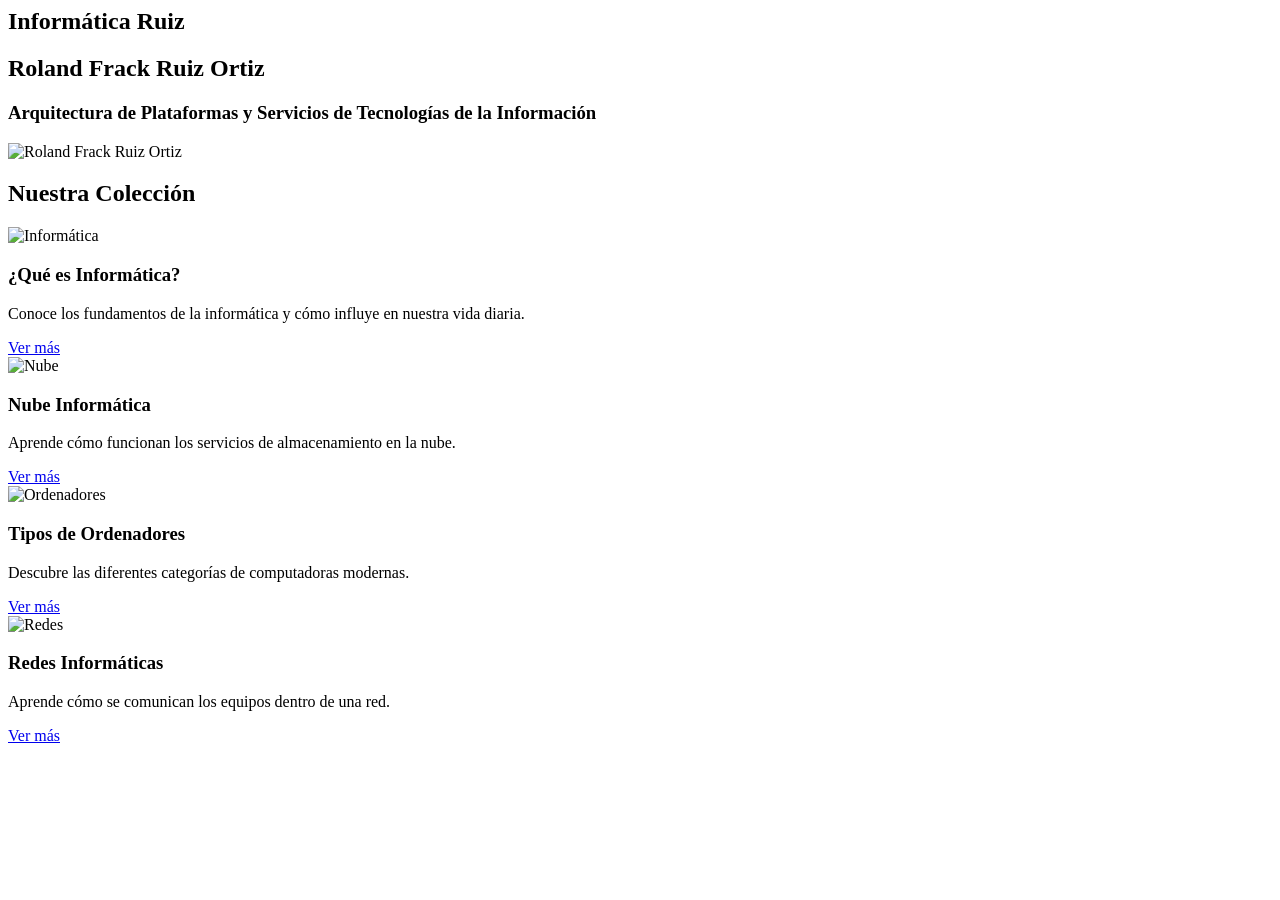
==== index.html @ bd687c78 "Add files via upload" ====
<link rel="stylesheet" href="css/style-cont.css">

<body>

    <div id="cabeza"></div>

    <div id="contenido">
        
        <section class="portada-seccion">
    <div class="portada-container">
        
        <div class="texto-portada">
            <h1 class="titulo-principal">Informática Ruiz</h1>
            <h2 class="subtitulo-nombre">Roland Frack Ruiz Ortiz</h2>
            <h3 class="subtitulo-carrera">Arquitectura de Plataformas y Servicios de Tecnologías de la Información</h3>
        </div>

        <div class="imagen-portada">
            <img src="img/logo.png" alt="Roland Frack Ruiz Ortiz">
        </div>

    </div>
</section>
        
        <section class="coleccion">

    <h2>Nuestra Colección</h2>

    <div class="contenedor-cartas">

        <div class="carta">

            <img src="img/informatica.jpg" alt="Informática">

            <h3>¿Qué es Informática?</h3>

            <p>
                Conoce los fundamentos de la informática y
                cómo influye en nuestra vida diaria.
            </p>

            <a href="coleccion.html?tema=informatica"
               class="btn-ver">
                Ver más
            </a>

        </div>

        <div class="carta">

            <img src="img/nube-informatica.jpg" alt="Nube">

            <h3>Nube Informática</h3>

            <p>
                Aprende cómo funcionan los servicios
                de almacenamiento en la nube.
            </p>

            <a href="coleccion.html?tema=nube"
               class="btn-ver">
                Ver más
            </a>

        </div>

        <div class="carta">

            <img src="img/tipos-ordenador.jpg" alt="Ordenadores">

            <h3>Tipos de Ordenadores</h3>

            <p>
                Descubre las diferentes categorías de
                computadoras modernas.
            </p>

            <a href="coleccion.html?tema=ordenadores"
               class="btn-ver">
                Ver más
            </a>

        </div>

        <div class="carta">

            <img src="img/redes.jpg" alt="Redes">

            <h3>Redes Informáticas</h3>

            <p>
                Aprende cómo se comunican los equipos
                dentro de una red.
            </p>

            <a href="coleccion.html?tema=redes"
               class="btn-ver">
                Ver más
            </a>

        </div>

    </div>

</section>
        
    </div>

    <script src="js/js-menu.js"></script>
    <script src="js/js-cont.js"></script>
    
     <div id="pie"></div>
</body>
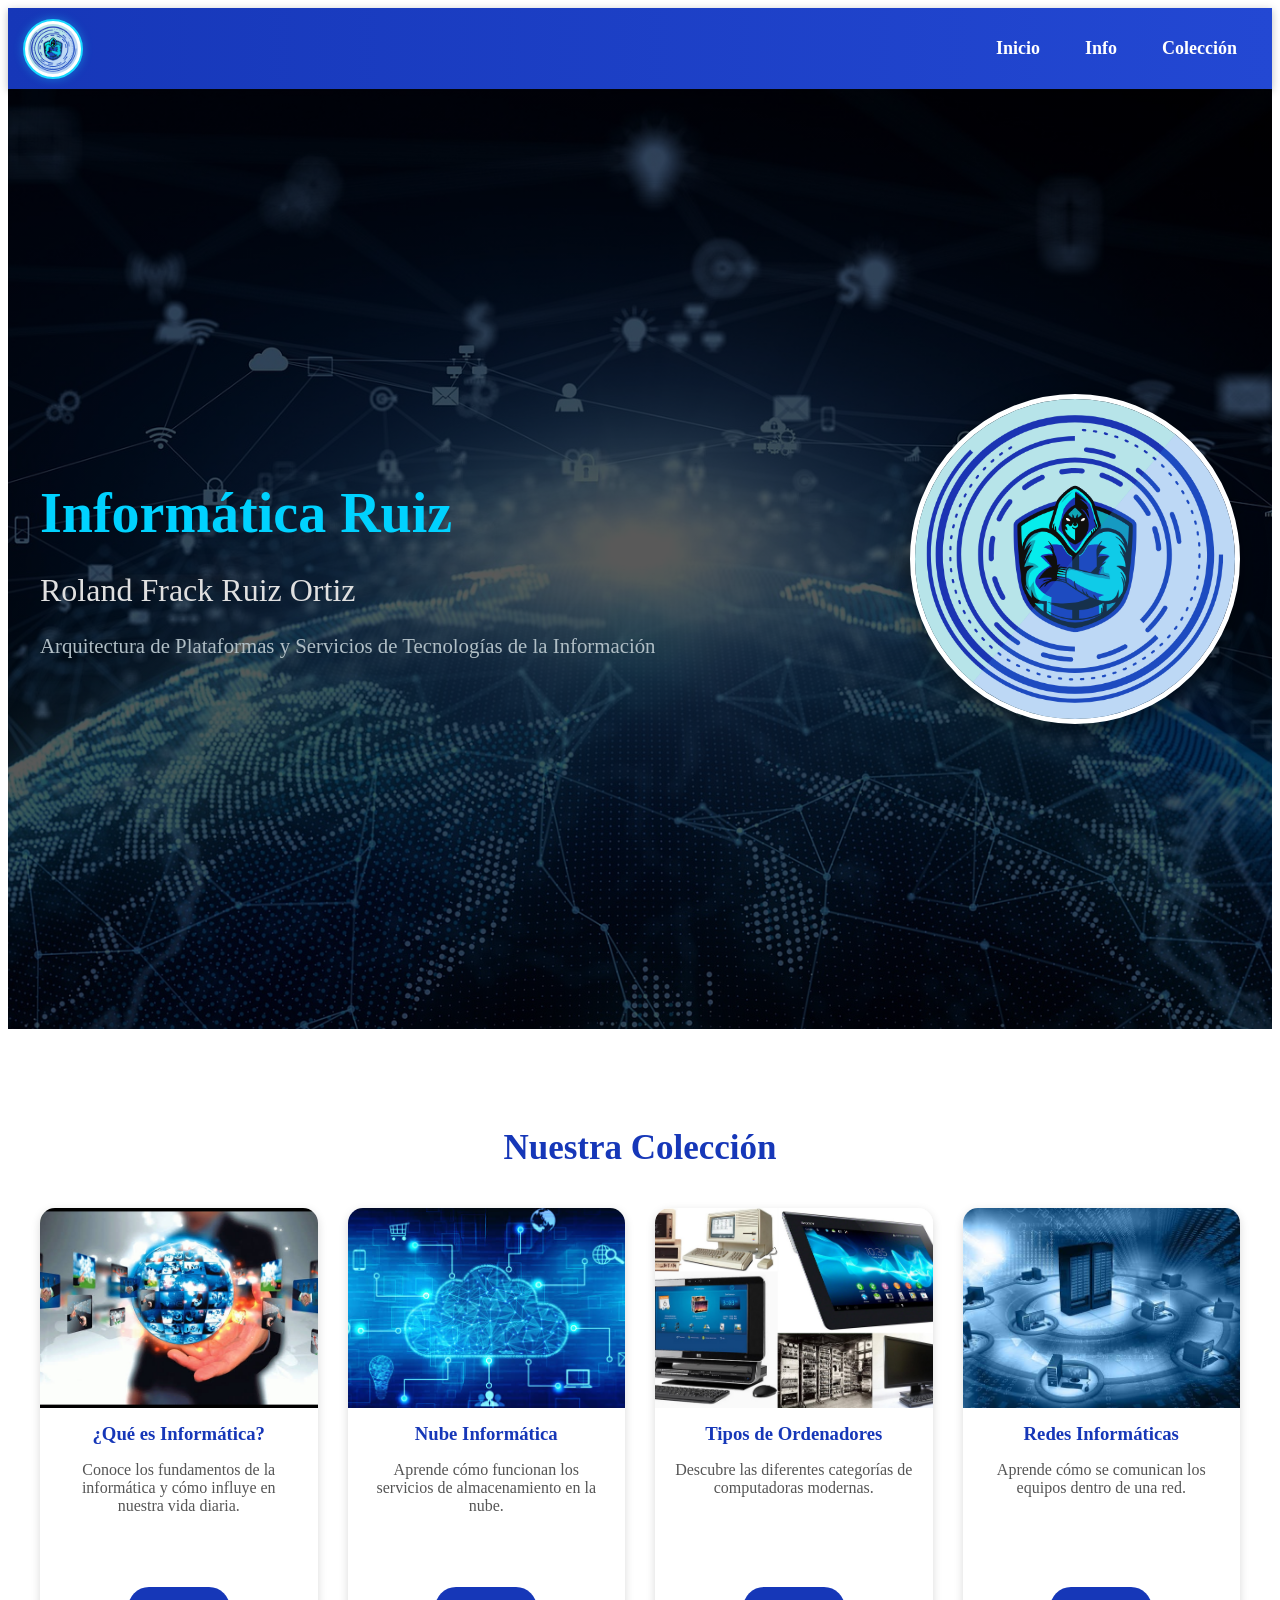
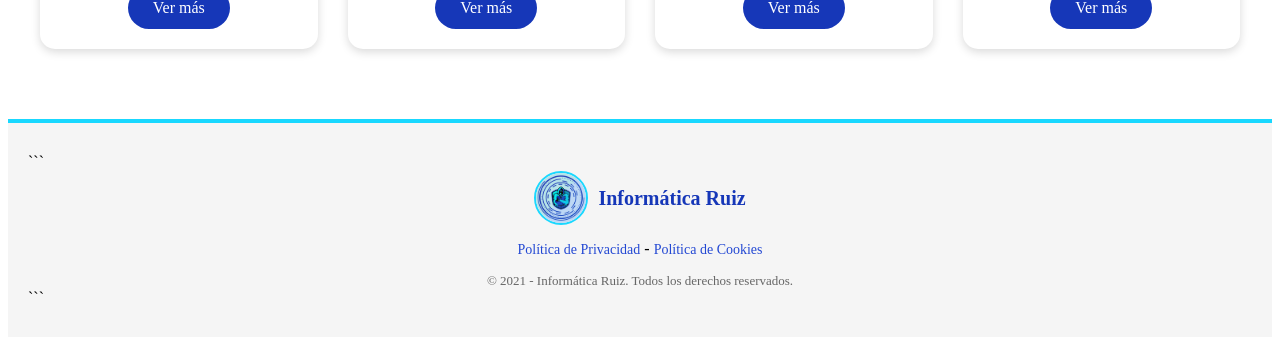
==== commit e97dc1ff: "Add menu stylesheet link to index.html" ====
--- a/index.html
+++ b/index.html
@@ -1,5 +1,6 @@
 
 <link rel="stylesheet" href="css/style-cont.css">
+<link rel="stylesheet" href="css/style-menu.css">
 
 <body>
 
@@ -111,4 +112,4 @@
     <script src="js/js-cont.js"></script>
     
      <div id="pie"></div>
-</body>+</body>
--- a/css/style-cont.css
+++ b/css/style-cont.css
@@ -0,0 +1,448 @@
+/* ----------------- PAGINA DE INICIO ----------------- */
+/* ----------------- PAGINA DE INICIO ----------------- */
+/* ----------------- PAGINA DE INICIO ----------------- */
+/* ----------------- PAGINA DE INICIO ----------------- */
+
+
+/* ----------------- Portada ----------------- */
+
+.portada-seccion {
+    width: auto;
+    min-height: 100vh; /* Ocupa todo el alto de la pantalla */
+    display: flex;
+    align-items: center;
+    justify-content: center;
+    padding: 20px;
+    
+    /* REEMPLAZA "fondo-tecnologia.jpg" por la ruta de tu imagen de fondo */
+    background-image: linear-gradient(rgba(0, 0, 0, 0.65), rgba(0, 0, 0, 0.65)), url('/img/fondo3.jpg');
+    background-size: cover;
+    background-position: center;
+    background-repeat: no-repeat;
+    color: #ffffff;
+}
+
+/* Contenedor Flexbox para separar texto (izquierda) y foto (derecha) */
+.portada-container {
+    width: 100%;
+    max-width: 1200px;
+    display: flex;
+    align-items: center;
+    justify-content: space-between;
+    gap: 50px;
+}
+
+/* Alineación de textos a la izquierda */
+.texto-portada {
+    flex: 1;
+    text-align: left;
+}
+
+.texto-portada .titulo-principal {
+    font-size: 3.5rem;
+    font-weight: 800;
+    margin-bottom: 10px;
+    color: #00d2ff; /* Color celeste tecnológico para resaltar */
+}
+
+.texto-portada .subtitulo-nombre {
+    font-size: 2rem;
+    font-weight: 400;
+    margin-bottom: 15px;
+    color: #e0e0e0;
+}
+
+.texto-portada .subtitulo-carrera {
+    font-size: 1.3rem;
+    font-weight: 300;
+    line-height: 1.6;
+    color: #b0bec5;
+}
+
+/* Estilos para la Imagen Redonda */
+.imagen-portada {
+    flex: 0 0 auto;
+}
+
+.imagen-portada img {
+    width: 320px;
+    height: 320px;
+    object-fit: cover; /* Evita que la foto se deforme al recortarse */
+    border-radius: 50%; /* Hace la imagen completamente redonda */
+    border: 5px solid #ffffff; /* Borde blanco elegante */
+    box-shadow: 0 8px 25px rgba(0, 0, 0, 0.5); /* Sombra suave */
+}
+
+/* Adaptación para pantallas móviles (Celulares) */
+@media (max-width: 768px) {
+    .portada-container {
+        flex-direction: column-reverse; /* En celular, la foto se posiciona arriba del texto */
+        text-align: center;
+        gap: 30px;
+    }
+    .texto-portada {
+        text-align: center; /* Centra el texto solo en pantallas pequeñas */
+    }
+    .texto-portada .titulo-principal {
+        font-size: 2.5rem;
+    }
+    .texto-portada .subtitulo-nombre {
+        font-size: 1.6rem;
+    }
+    .imagen-portada img {
+        width: 220px;
+        height: 220px;
+    }
+}
+
+
+/* ----------------- Sección Colección ----------------- */
+
+.coleccion{
+
+    max-width:1200px;
+
+    margin:50px auto;
+
+    padding:20px;
+}
+
+.coleccion h2{
+
+    text-align:center;
+
+    color:#1637B8;
+
+    margin-bottom:40px;
+
+    font-size:35px;
+}
+
+/* ----------------- Contenedor de Cartas ----------------- */
+
+.contenedor-cartas{
+
+    display:grid;
+
+    grid-template-columns:
+    repeat(auto-fit,minmax(260px,1fr));
+
+    gap:30px;
+}
+
+/* ----------------- Carta ----------------- */
+
+.carta{
+
+    background:white;
+
+    border-radius:15px;
+
+    overflow:hidden;
+
+    box-shadow:0 3px 10px rgba(0,0,0,.15);
+
+    transition:all .3s ease;
+
+    text-align:center;
+}
+
+/* Efecto Hover */
+
+.carta:hover{
+
+    transform:scale(1.05);
+
+    box-shadow:0 8px 20px rgba(0,0,0,.25);
+}
+
+/* Efecto Click */
+
+.carta:active{
+
+    transform:scale(1.02);
+}
+
+/* ----------------- Imagen ----------------- */
+
+.carta img{
+
+    width:100%;
+
+    height:200px;
+
+    object-fit:cover;
+}
+
+/* ----------------- Título ----------------- */
+
+.carta h3{
+
+    color:#1637B8;
+
+    margin:15px;
+}
+
+
+
+.carta p{
+
+    padding:0 20px;
+
+    text-align:center;
+
+    color:#555;
+
+    min-height:90px;
+}
+
+/* ----------------- Botón ----------------- */
+
+.btn-ver{
+
+    display:inline-block;
+
+    margin:20px;
+
+    padding:12px 25px;
+
+    background:#1637B8;
+
+    color:white;
+
+    text-decoration:none;
+
+    border-radius:30px;
+
+    transition:.3s;
+}
+
+.btn-ver:hover{
+
+    background:#19D8FF;
+
+    color:#111;
+}
+
+
+
+
+/* ----------------- PAGINA NOSOTROS ----------------- */
+/* ----------------- PAGINA NOSOTROS ----------------- */
+/* ----------------- PAGINA NOSOTROS ----------------- */
+/* ----------------- PAGINA NOSOTROS ----------------- */
+/* ----------------- PAGINA NOSOTROS ----------------- */
+
+
+
+/* ----------------- Contenedor Principal ----------------- */
+
+.sobre-nosotros{
+
+max-width:1100px; margin:50px auto; padding:30px; 
+
+}
+
+/* ----------------- Cabecera ----------------- */
+
+.cabecera-nosotros{
+
+display:flex; align-items:center; gap:40px; background:#ffffff; padding:30px; border-radius:15px; box-shadow:0 3px 12px rgba(0,0,0,.12); 
+
+}
+
+/* ----------------- Logo ----------------- */
+
+.logo-nosotros img{
+
+width:220px; height:220px; object-fit:cover; border-radius:50%; border:4px solid #19D8FF; 
+
+}
+
+/* ----------------- Información Página ----------------- */
+
+.descripcion-web{
+
+flex:1; 
+
+}
+
+.descripcion-web h1{
+
+color:#1637B8; margin-bottom:20px; 
+
+}
+
+.descripcion-web p{
+
+text-align:justify; line-height:1.8; color:#555; 
+
+}
+
+/* ----------------- Información Personal ----------------- */
+
+.informacion-personal{
+
+margin-top:30px; background:#ffffff; padding:30px; border-radius:15px; box-shadow:0 3px 12px rgba(0,0,0,.12); text-align:justify; line-height:1.8; 
+
+}
+
+/* ----------------- Perfil y Redes ----------------- */
+
+.perfil-contacto{
+
+margin-top:30px; display:flex; align-items:center; gap:40px; background:#ffffff; padding:30px; border-radius:15px; box-shadow:0 3px 12px rgba(0,0,0,.12); 
+
+}
+
+/* ----------------- Foto Personal ----------------- */
+
+.foto-personal img{
+
+width:220px; height:220px; object-fit:cover; border-radius:15px; 
+
+}
+
+/* ----------------- Redes Sociales ----------------- */
+
+.redes-sociales{
+
+display:flex; flex-direction:column; gap:15px; 
+
+}
+
+.redes-sociales a{
+
+display:flex; align-items:center; gap:10px; text-decoration:none; color:#1637B8; font-weight:bold; 
+
+}
+
+.redes-sociales img{
+
+width:40px; height:40px; transition:.3s; 
+
+}
+
+.redes-sociales img:hover{
+
+transform:scale(1.15); 
+
+}
+
+/* ----------------- Responsive ----------------- */
+
+@media(max-width:768px){
+
+.cabecera-nosotros, .perfil-contacto{ flex-direction:column; text-align:center; } .logo-nosotros img{ width:180px; height:180px; } .foto-personal img{ width:180px; height:180px; } 
+
+}
+
+
+
+/* ----------------- PAGINA COLECCIÓN ----------------- */
+/* ----------------- PAGINA COLECCIÓN ----------------- */
+/* ----------------- PAGINA COLECCIÓN ----------------- */
+/* ----------------- PAGINA COLECCIÓN ----------------- */
+/* ----------------- PAGINA COLECCIÓN ----------------- */
+
+
+/* ----------------- Submenú Colección ----------------- */
+
+.submenu-coleccion{
+
+    display:flex;
+
+    gap:25px;
+
+    flex-wrap:wrap;
+
+    margin:40px 0;
+
+    border-bottom:1px solid #ddd;
+}
+
+/* ----------------- Botones ----------------- */
+
+.tema{
+
+    background:none;
+
+    border:none;
+
+    cursor:pointer;
+
+    padding:15px 0;
+
+    font-size:17px;
+
+    color:#555;
+
+    position:relative;
+
+    transition:.3s;
+}
+
+/* Hover */
+
+.tema:hover{
+    color:#1637B8;
+    background:none;
+}
+
+/* Activo */
+
+.tema.activo{
+
+    color:#1637B8;
+
+    font-weight:bold;
+    background:none;
+}
+
+.tema.activo::after{
+
+    content:"";
+
+    position:absolute;
+
+    left:0;
+
+    bottom:-1px;
+
+    width:100%;
+
+    height:3px;
+
+    background:#19D8FF;
+}
+
+/* ----------------- Contenedor Tema ----------------- */
+
+#contenidoTema{
+
+    background:#fff;
+
+    border-radius:15px;
+
+    padding:30px;
+
+    box-shadow:0 3px 12px rgba(0,0,0,.1);
+
+    min-height:400px;
+}
+
+/* ----------------- Responsive ----------------- */
+
+@media(max-width:768px){
+
+    .submenu-coleccion{
+
+        justify-content:center;
+    }
+
+    .tema{
+
+        font-size:15px;
+    }
+
+}
--- a/css/style-menu.css
+++ b/css/style-menu.css
@@ -0,0 +1,248 @@
+/* ----------------- Estilos para el Menú Principal ----------------- */
+
+.menu-principal{
+    background: linear-gradient(
+        90deg,
+        #1637B8,
+        #2348D3
+    );
+
+    display:flex;
+    justify-content:space-between;
+    align-items:center;
+
+    padding:0 15px;
+
+    box-shadow:0 2px 8px rgba(0,0,0,.25);
+}
+
+/* ----------------- Logo Principal ----------------- */
+
+.logo{
+    display:flex;
+    align-items:center;
+}
+
+.logo img{
+
+    width:50px;
+    height:50px;
+
+    border-radius:50%;
+
+    object-fit:cover;
+
+    border:2px solid #19D8FF;
+
+    background:#ffffff;
+
+    padding:3px;
+
+    box-shadow:
+        0 0 10px rgba(25,216,255,.4);
+}
+
+/* ----------------- Navegación ----------------- */
+
+.menu-nav{
+    display:flex;
+    align-items:center;
+    gap:5px;
+}
+
+.menu-nav a{
+
+    color:white;
+
+    text-decoration:none;
+
+    padding:30px 20px;
+
+    font-size:18px;
+
+    font-weight:bold;
+
+    transition:.3s;
+}
+
+/* ----------------- Hover Menú ----------------- */
+
+.menu-nav a:hover{
+
+    background-color:rgba(25,216,255,.15);
+
+    color:#9EF5FF;
+}
+
+/* ----------------- Menú Activo ----------------- */
+
+.menu-nav a.activo{
+
+    color:#19D8FF;
+
+    border-bottom:3px solid #19D8FF;
+}
+
+/* ----------------- Botón Hamburguesa ----------------- */
+
+.btn-menu{
+
+    display:none;
+
+    background:none;
+
+    border:none;
+
+    color:white;
+
+    font-size:35px;
+
+    cursor:pointer;
+}
+
+/* ----------------- Responsive ----------------- */
+
+/* ----------------- Responsive ----------------- */
+
+@media(max-width:768px){
+
+    .menu-principal{
+        flex-wrap: wrap;
+        padding: 10px 20px;
+        /* NOTA: Esto empuja el logo a la izquierda y el botón hamburguesa a la derecha */
+        justify-content: space-between; 
+    }
+
+    .btn-menu{
+        display: block;
+        /* NOTA: Ajustamos un poco el tamaño para que no altere la altura de la barra */
+        font-size: 28px; 
+        line-height: 1;
+    }
+
+    .menu-nav{
+        /* NOTA: Por defecto ocultamos la lista de enlaces en móvil */
+        display: none; 
+        flex-direction: column;
+        width: 100%;
+        margin-top: 10px;
+        background: #1637B8;
+    }
+
+    /* NOTA: Cuando JS agregue la clase "activo", se desplegará hacia abajo */
+    .menu-nav.activo{
+        display: flex;
+    }
+
+    .menu-nav a{
+        width: 100%;
+        text-align: center;
+        /* NOTA: Reducimos el padding de 30px a 12px para que no rompa el diseño */
+        padding: 12px; 
+        font-size: 16px;
+        border-top: 1px solid rgba(255,255,255,.1);
+    }
+
+    .logo img{
+        /* NOTA: Un tamaño un poco más controlado para pantallas móviles pequeñas */
+        width: 45px;
+        height: 45px;
+    }
+}
+
+/* ----------------- Estilos para el Pie de Página ----------------- */
+
+.pie-pagina{
+
+    background:#f5f5f5;
+
+    border-top:4px solid #19D8FF;
+
+    margin-top:50px;
+
+    padding:30px 20px;
+}
+
+.pie-contenido{
+
+    max-width:1000px;
+
+    margin:auto;
+
+    text-align:center;
+}
+
+/* ----------------- Logo Pie ----------------- */
+
+.pie-logo{
+
+    display:flex;
+
+    justify-content:center;
+
+    align-items:center;
+
+    gap:10px;
+
+    margin-bottom:15px;
+
+    font-size:20px;
+
+    font-weight:bold;
+
+    color:#1637B8;
+}
+
+.pie-logo img{
+
+    width:50px;
+
+    height:50px;
+
+    border-radius:50%;
+
+    object-fit:cover;
+
+    border:2px solid #19D8FF;
+}
+
+/* ----------------- Enlaces ----------------- */
+
+.pie-enlaces{
+
+    margin-bottom:15px;
+}
+
+.pie-enlaces a{
+
+    color:#2348D3;
+
+    text-decoration:none;
+
+    font-size:14px;
+}
+
+.pie-enlaces a:hover{
+
+    color:#19D8FF;
+}
+
+/* ----------------- Copyright ----------------- */
+
+.pie-copy{
+
+    font-size:13px;
+
+    color:#666666;
+}
+
+/* ----------------- Responsive ----------------- */
+
+@media(max-width:768px){
+
+    .pie-logo{
+
+        flex-direction:column;
+    }
+
+}
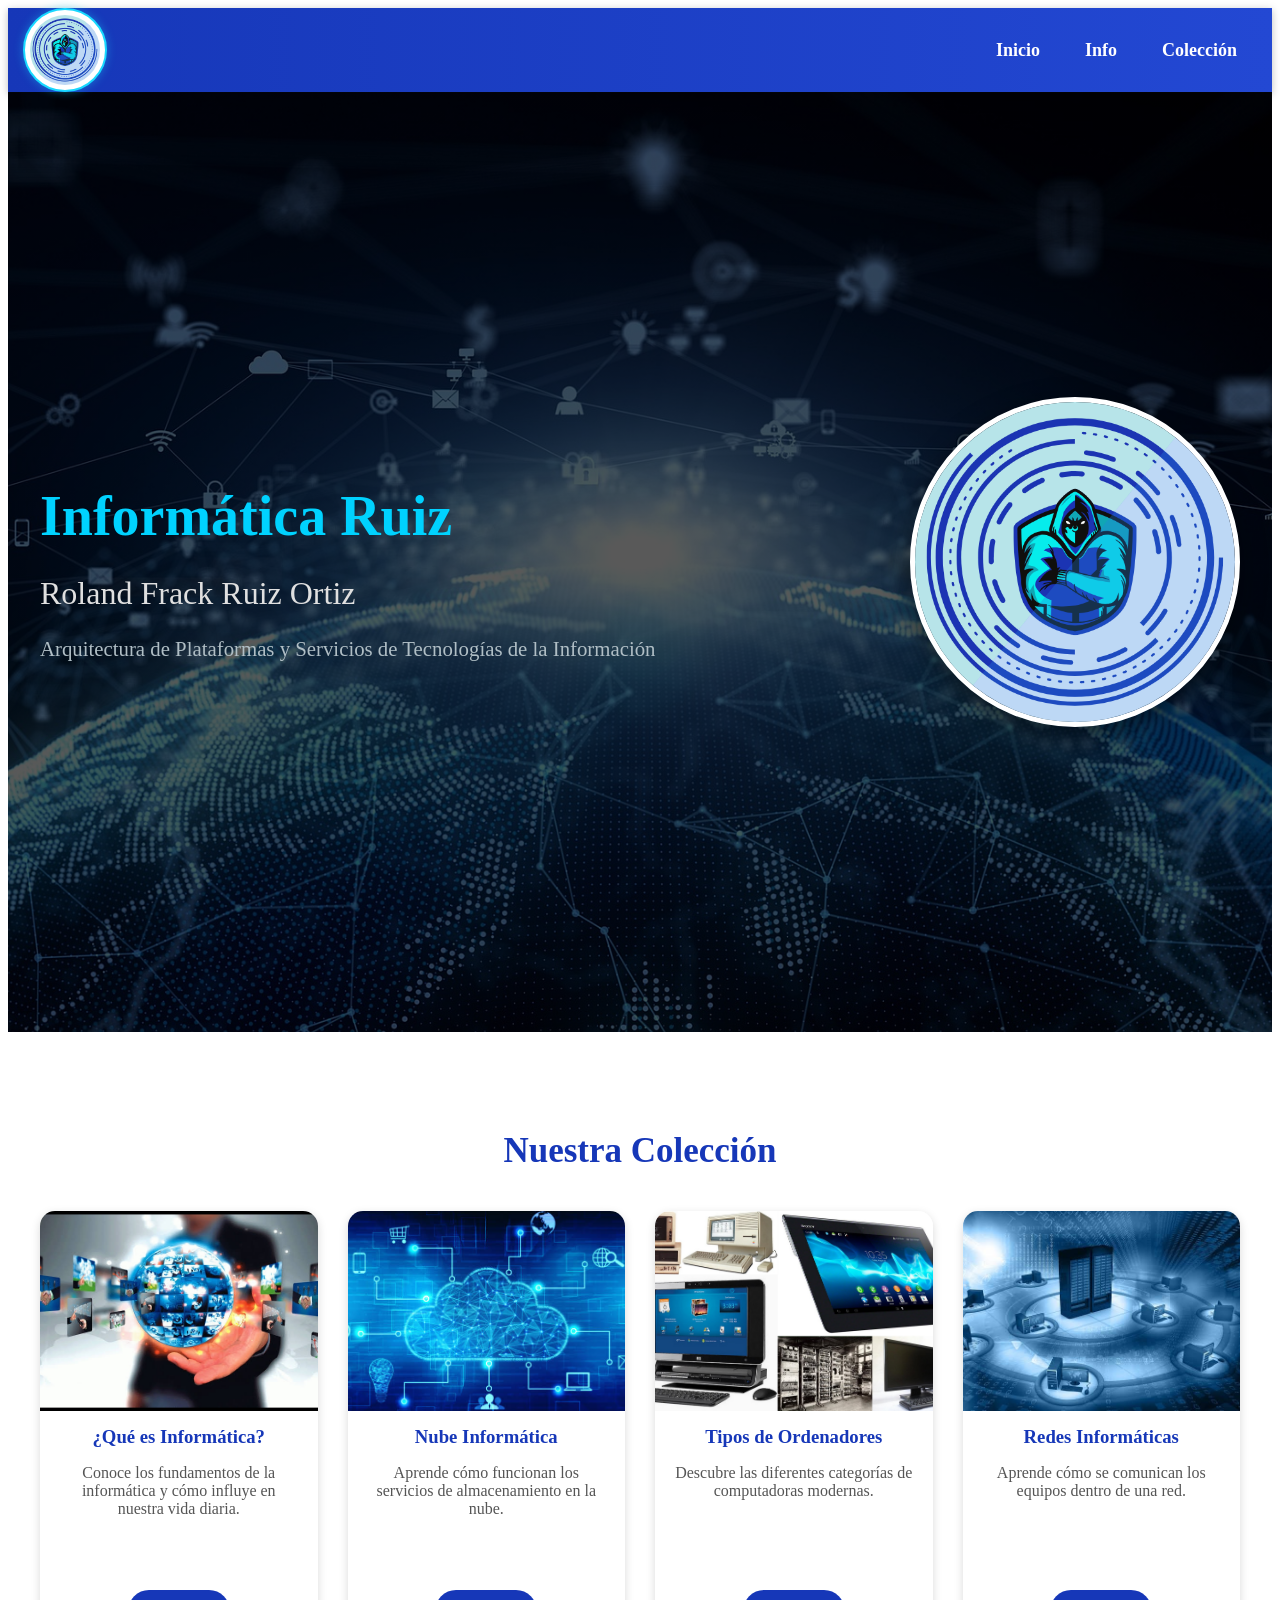
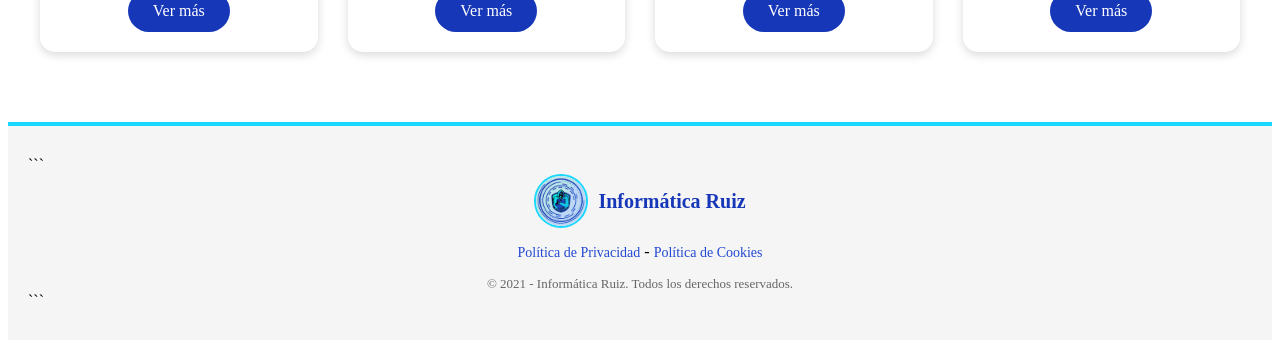
==== commit cee5fb55: "Add files via upload" ====
--- a/index.html
+++ b/index.html
@@ -1,6 +1,5 @@
 
 <link rel="stylesheet" href="css/style-cont.css">
-<link rel="stylesheet" href="css/style-menu.css">
 
 <body>
 
@@ -112,4 +111,4 @@
     <script src="js/js-cont.js"></script>
     
      <div id="pie"></div>
-</body>
+</body>
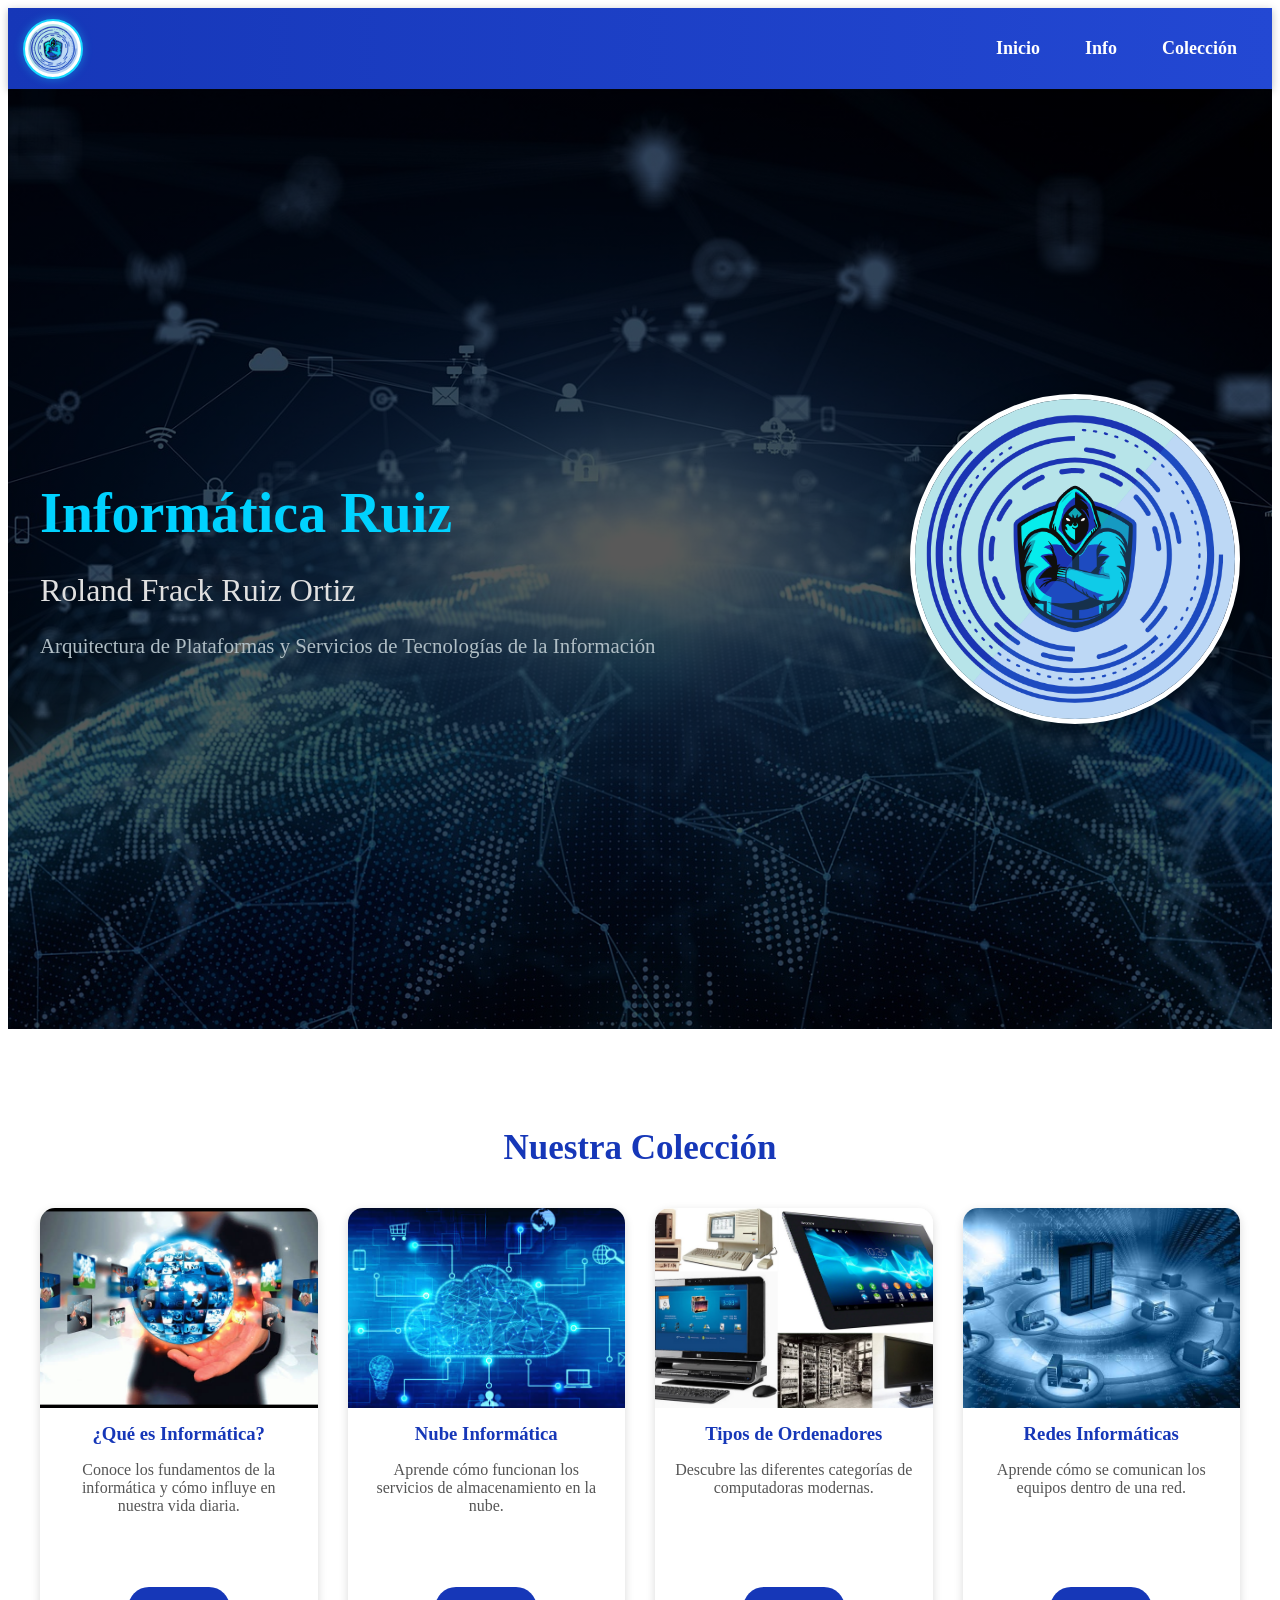
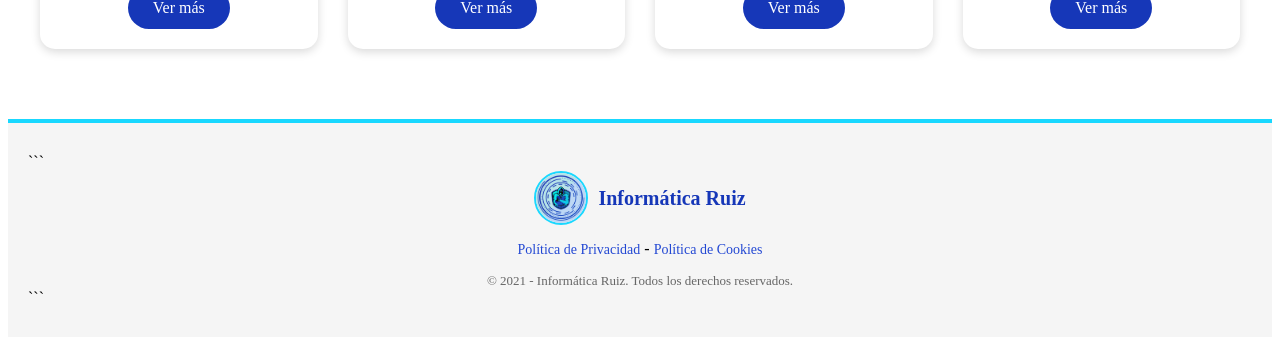
==== commit ca37c379: "Update index.html" ====
--- a/index.html
+++ b/index.html
@@ -1,4 +1,4 @@
-
+<meta name="viewport" content="width=device-width, initial-scale=1.0">
 <link rel="stylesheet" href="css/style-cont.css">
 
 <body>
@@ -111,4 +111,4 @@
     <script src="js/js-cont.js"></script>
     
      <div id="pie"></div>
-</body>+</body>
